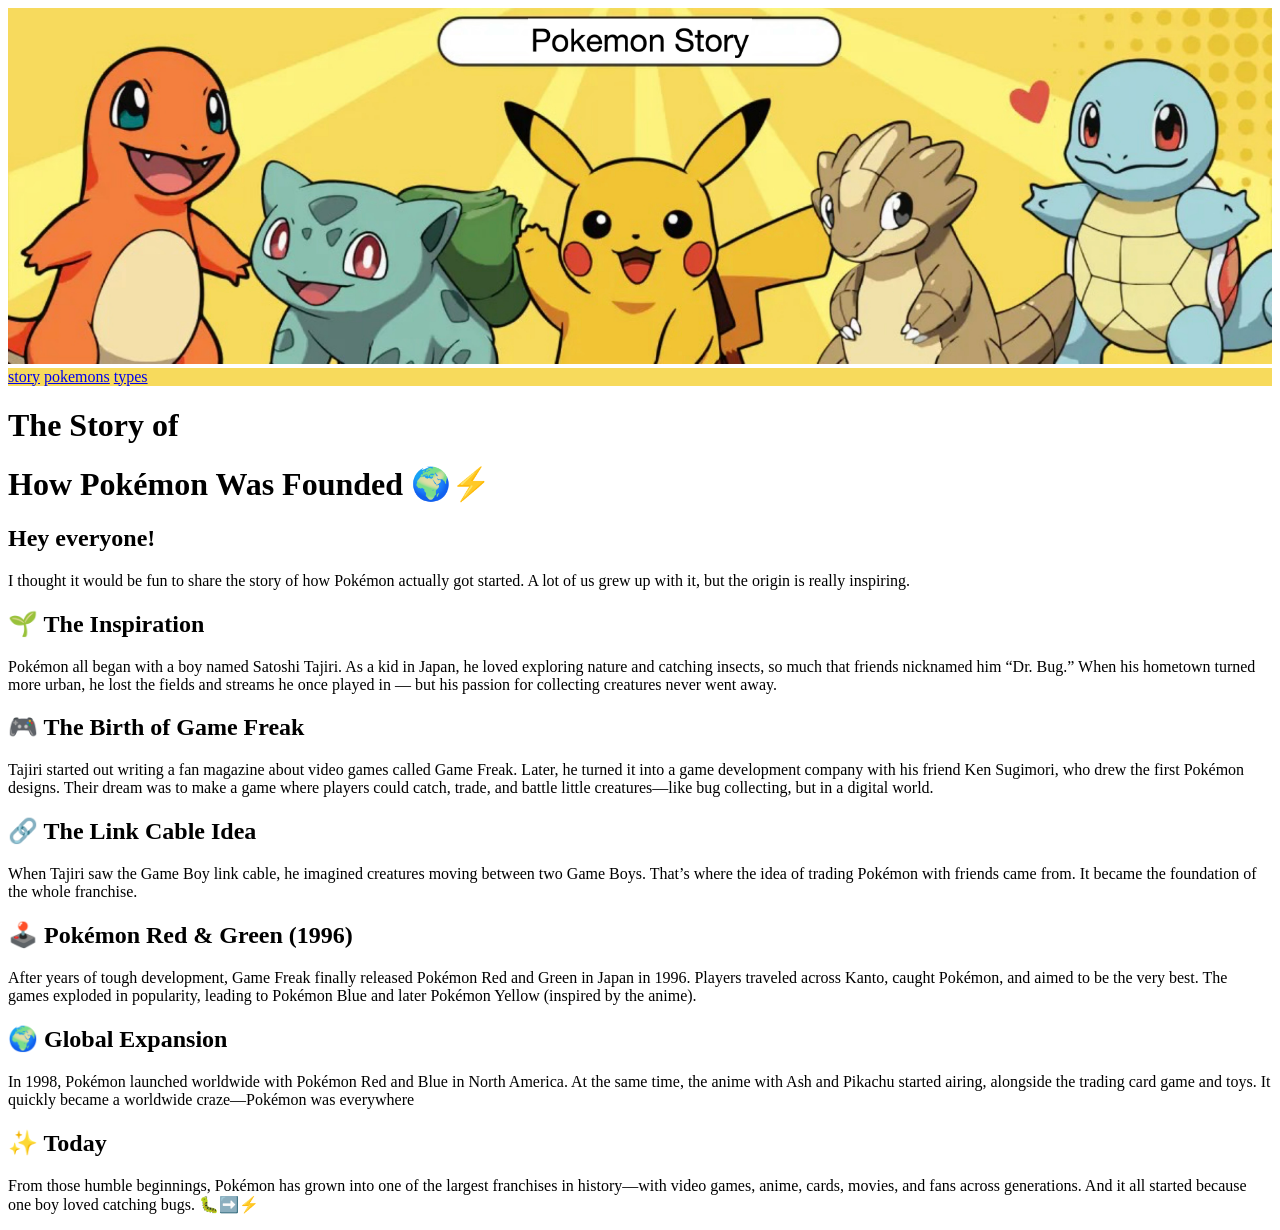
==== index.html @ d2fc3c57 "Add files via upload" ====
<!DOCTYPE html>
<html>
<style>
      div {
            background-color: #F7DA5C
      }
</style>
<head>
      <meta charset="UTF-8">
      
</head>
<body>
      <img src="banner.png" style="width:100%;"> 
      <div>
            <a href="https://eduardync.github.io/story/" target="_self">story</a>
            <a href="https://eduardync.github.io/story/pokemons.html" target="_self">pokemons</a>
            <a href="https://eduardync.github.io/story/types.html" target="_self">types</a>
      </div>
      
      
      <h1> The Story of </h1>
      <h1> How Pokémon Was Founded 🌍⚡ </h1>
      
      <h2> Hey everyone! </h2>
      <p> I thought it would be fun to share the story of how Pokémon actually got started. A lot of us grew up with it, but 
            the origin is really inspiring. </p>
      
      <h2> 🌱 The Inspiration </h2>
      <p> Pokémon all began with a boy named Satoshi Tajiri. As a kid in Japan, he loved exploring nature and catching insects, so much that friends nicknamed him “Dr. Bug.” When his hometown turned more urban, he lost the fields and streams he once played in — but his passion for collecting creatures never went away.
</p>

      <h2> 🎮 The Birth of Game Freak </h2>
      <p>Tajiri started out writing a fan magazine about video games called Game Freak. Later, he turned it into a game development company with his friend Ken Sugimori, who drew the first Pokémon designs. Their dream was to make a game where players could catch, trade, and battle little creatures—like bug collecting, but in a digital world.
</p>

      <h2> 🔗 The Link Cable Idea </h2>
      <p> When Tajiri saw the Game Boy link cable, he imagined creatures moving between two Game Boys. That’s where the idea of trading Pokémon with friends came from. It became the foundation of the whole franchise.
</p>

      <h2> 🕹️ Pokémon Red & Green (1996) </h2>
      <p>After years of tough development, Game Freak finally released Pokémon Red and Green in Japan in 1996. Players traveled across Kanto, caught Pokémon, and aimed to be the very best. The games exploded in popularity, leading to Pokémon Blue and later Pokémon Yellow (inspired by the anime).
</p>

      <h2> 🌍 Global Expansion </h2>
      <p>In 1998, Pokémon launched worldwide with Pokémon Red and Blue in North America. At the same time, the anime with Ash and Pikachu started airing, alongside the trading card game and toys. It quickly became a worldwide craze—Pokémon was everywhere
</p>

      <h2>✨ Today </h2>
      <p> From those humble beginnings, Pokémon has grown into one of the largest franchises in history—with video games, anime, cards, movies, and fans across generations. And it all started because one boy loved catching bugs. 🐛➡️⚡
</p>
</body>
</html>
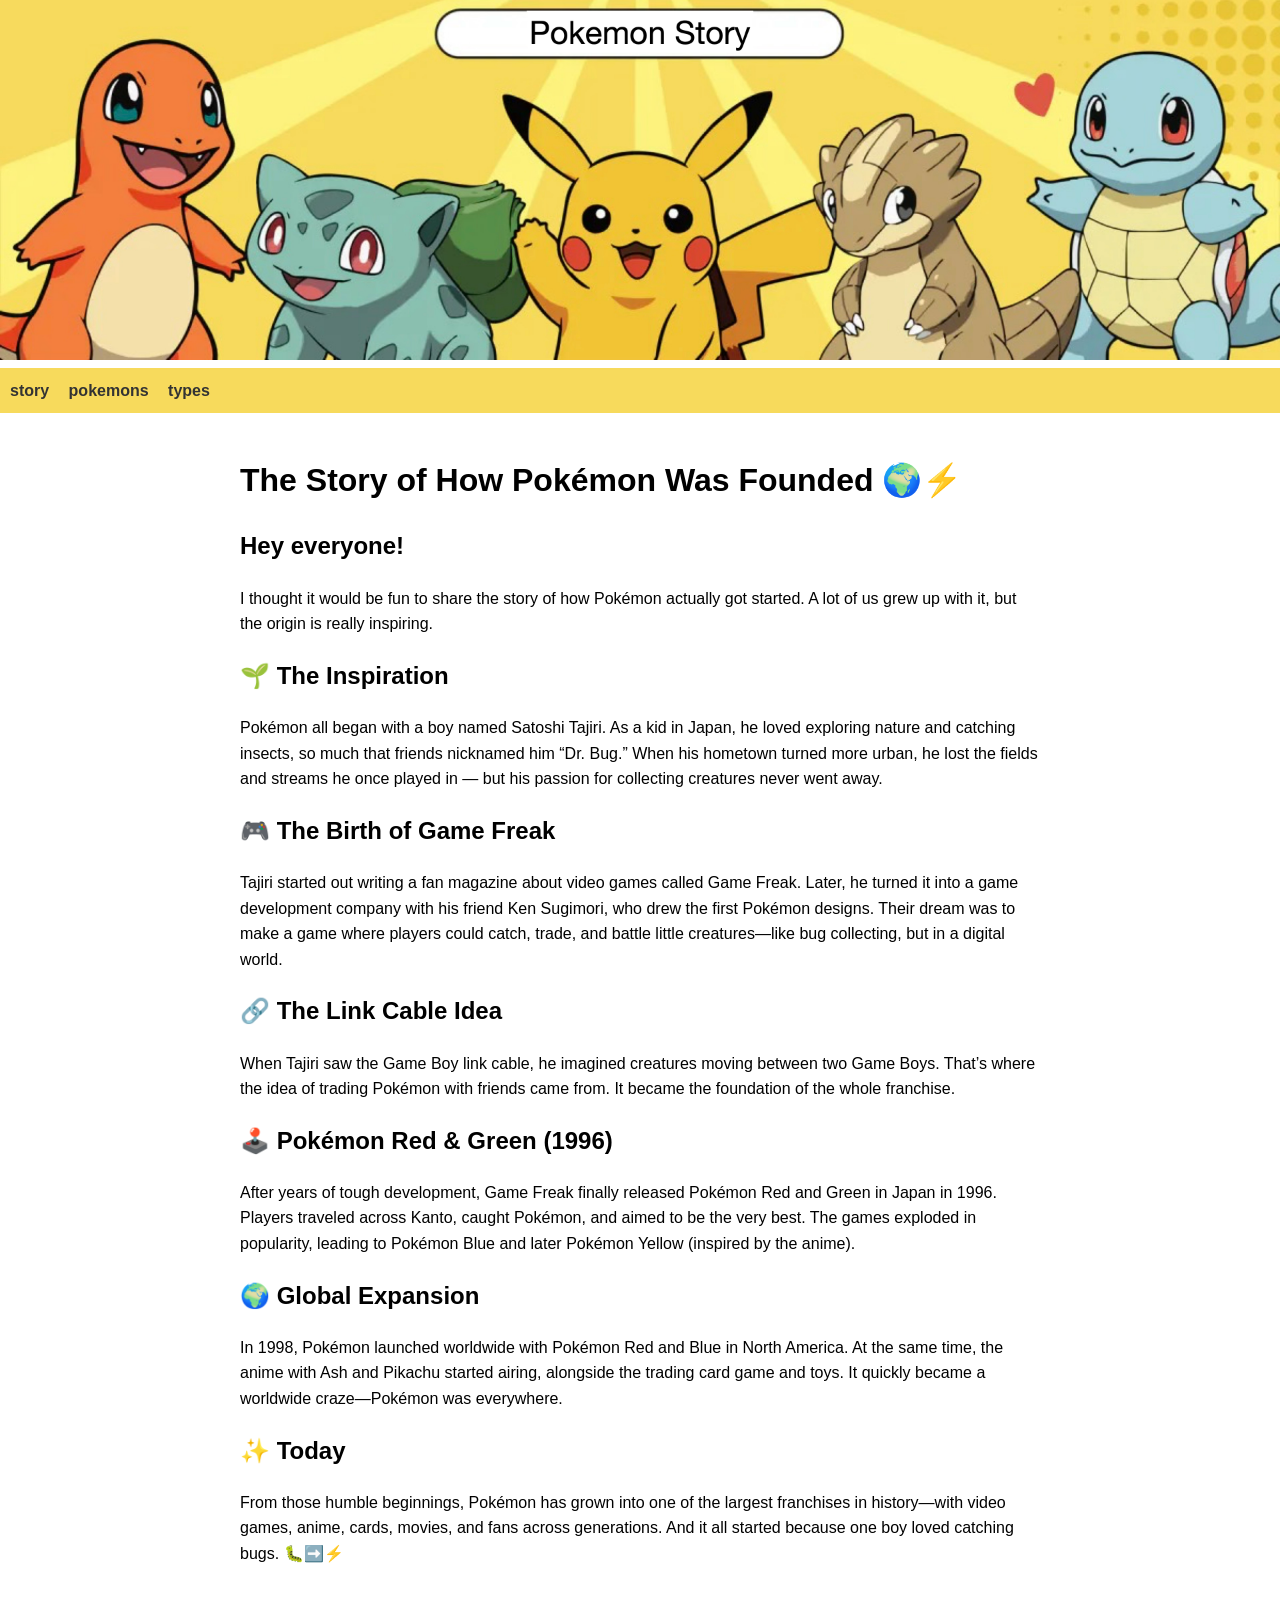
==== commit d5594031: "Update index.html" ====
--- a/index.html
+++ b/index.html
@@ -1,52 +1,82 @@
 <!DOCTYPE html>
-<html>
-<style>
-      div {
-            background-color: #F7DA5C
-      }
-</style>
+<html lang="nl">
 <head>
-      <meta charset="UTF-8">
-      
+    <meta charset="UTF-8">
+    <meta name="viewport" content="width=device-width, initial-scale=1.0">
+    <title>The Story of How Pokémon Was Founded</title>
+    <style>
+        body {
+            font-family: Arial, sans-serif;
+            margin: 0;
+            padding: 0;
+            line-height: 1.6;
+        }
+        nav {
+            background-color: #F7DA5C;
+            padding: 10px;
+        }
+        nav a {
+            margin-right: 15px;
+            text-decoration: none;
+            color: #333;
+            font-weight: bold;
+        }
+        main {
+            padding: 20px;
+            max-width: 800px;
+            margin: 0 auto;
+        }
+    </style>
 </head>
 <body>
-      <img src="banner.png" style="width:100%;"> 
-      <div>
+
+    <header>
+        <img src="banner.png" alt="Pokémon Banner" style="width:100%;">
+        <nav>
             <a href="https://eduardync.github.io/story/" target="_self">story</a>
             <a href="https://eduardync.github.io/story/pokemons.html" target="_self">pokemons</a>
             <a href="https://eduardync.github.io/story/types.html" target="_self">types</a>
-      </div>
-      
-      
-      <h1> The Story of </h1>
-      <h1> How Pokémon Was Founded 🌍⚡ </h1>
-      
-      <h2> Hey everyone! </h2>
-      <p> I thought it would be fun to share the story of how Pokémon actually got started. A lot of us grew up with it, but 
-            the origin is really inspiring. </p>
-      
-      <h2> 🌱 The Inspiration </h2>
-      <p> Pokémon all began with a boy named Satoshi Tajiri. As a kid in Japan, he loved exploring nature and catching insects, so much that friends nicknamed him “Dr. Bug.” When his hometown turned more urban, he lost the fields and streams he once played in — but his passion for collecting creatures never went away.
-</p>
+        </nav>
+    </header>
 
-      <h2> 🎮 The Birth of Game Freak </h2>
-      <p>Tajiri started out writing a fan magazine about video games called Game Freak. Later, he turned it into a game development company with his friend Ken Sugimori, who drew the first Pokémon designs. Their dream was to make a game where players could catch, trade, and battle little creatures—like bug collecting, but in a digital world.
-</p>
+    <main>
+        <h1>The Story of How Pokémon Was Founded 🌍⚡</h1>
 
-      <h2> 🔗 The Link Cable Idea </h2>
-      <p> When Tajiri saw the Game Boy link cable, he imagined creatures moving between two Game Boys. That’s where the idea of trading Pokémon with friends came from. It became the foundation of the whole franchise.
-</p>
+        <section>
+            <h2>Hey everyone!</h2>
+            <p>I thought it would be fun to share the story of how Pokémon actually got started. A lot of us grew up with it, but the origin is really inspiring.</p>
+        </section>
 
-      <h2> 🕹️ Pokémon Red & Green (1996) </h2>
-      <p>After years of tough development, Game Freak finally released Pokémon Red and Green in Japan in 1996. Players traveled across Kanto, caught Pokémon, and aimed to be the very best. The games exploded in popularity, leading to Pokémon Blue and later Pokémon Yellow (inspired by the anime).
-</p>
+        <section>
+            <h2>🌱 The Inspiration</h2>
+            <p>Pokémon all began with a boy named Satoshi Tajiri. As a kid in Japan, he loved exploring nature and catching insects, so much that friends nicknamed him “Dr. Bug.” When his hometown turned more urban, he lost the fields and streams he once played in — but his passion for collecting creatures never went away.</p>
+        </section>
 
-      <h2> 🌍 Global Expansion </h2>
-      <p>In 1998, Pokémon launched worldwide with Pokémon Red and Blue in North America. At the same time, the anime with Ash and Pikachu started airing, alongside the trading card game and toys. It quickly became a worldwide craze—Pokémon was everywhere
-</p>
+        <section>
+            <h2>🎮 The Birth of Game Freak</h2>
+            <p>Tajiri started out writing a fan magazine about video games called Game Freak. Later, he turned it into a game development company with his friend Ken Sugimori, who drew the first Pokémon designs. Their dream was to make a game where players could catch, trade, and battle little creatures—like bug collecting, but in a digital world.</p>
+        </section>
 
-      <h2>✨ Today </h2>
-      <p> From those humble beginnings, Pokémon has grown into one of the largest franchises in history—with video games, anime, cards, movies, and fans across generations. And it all started because one boy loved catching bugs. 🐛➡️⚡
-</p>
+        <section>
+            <h2>🔗 The Link Cable Idea</h2>
+            <p>When Tajiri saw the Game Boy link cable, he imagined creatures moving between two Game Boys. That’s where the idea of trading Pokémon with friends came from. It became the foundation of the whole franchise.</p>
+        </section>
+
+        <section>
+            <h2>🕹️ Pokémon Red & Green (1996)</h2>
+            <p>After years of tough development, Game Freak finally released Pokémon Red and Green in Japan in 1996. Players traveled across Kanto, caught Pokémon, and aimed to be the very best. The games exploded in popularity, leading to Pokémon Blue and later Pokémon Yellow (inspired by the anime).</p>
+        </section>
+
+        <section>
+            <h2>🌍 Global Expansion</h2>
+            <p>In 1998, Pokémon launched worldwide with Pokémon Red and Blue in North America. At the same time, the anime with Ash and Pikachu started airing, alongside the trading card game and toys. It quickly became a worldwide craze—Pokémon was everywhere.</p>
+        </section>
+
+        <section>
+            <h2>✨ Today</h2>
+            <p>From those humble beginnings, Pokémon has grown into one of the largest franchises in history—with video games, anime, cards, movies, and fans across generations. And it all started because one boy loved catching bugs. 🐛➡️⚡</p>
+        </section>
+    </main>
+
 </body>
 </html>
